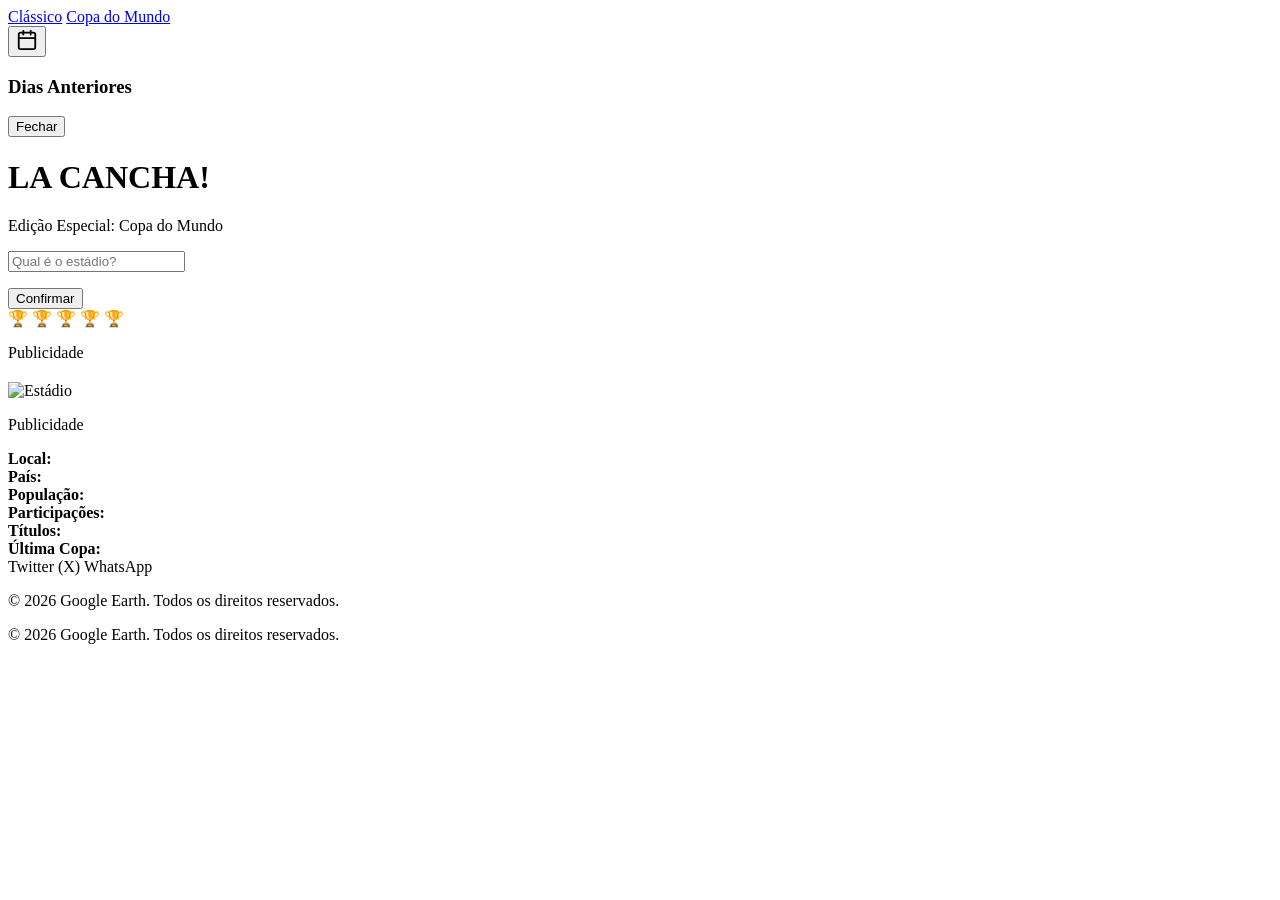
==== copa/index.html @ 67c48549 "Add index.html for Copa do Mundo Initial HTML structure for Copa do Mundo page with scripts and styl" ====
<!DOCTYPE html>
<html lang="pt-BR">
<head>
  <script async src="https://www.googletagmanager.com/gtag/js?id=G-17KXHVN0WM"></script>
<script>
  window.dataLayer = window.dataLayer || [];
  function gtag(){dataLayer.push(arguments);}
  gtag('js', new Date());

  gtag('config', 'G-17KXHVN0WM');
</script>
  <meta charset="UTF-8">
  <meta name="viewport" content="width=device-width, initial-scale=1.0, viewport-fit=cover">
  
  <title>La Cancha! - Copa do Mundo</title>
  
  <meta name="description" content="Cinco dicas, um estádio, todos os dias.">
  
  <link rel="icon" type="image/x-icon" href="../favicon.ico">
  
  <link rel="stylesheet" href="style_copa.css">
</head>
<body>

  <header class="topo-jogo">
    <nav class="menu-jogos">
      <a href="../index.html">Clássico</a>
      <a href="index.html" class="ativo">Copa do Mundo</a>
    </nav>
    
    <button id="btn-calendario" class="btn-icon" title="Ver dias anteriores">
      <svg width="22" height="22" viewBox="0 0 24 24" fill="none" stroke="currentColor" stroke-width="2" stroke-linecap="round" stroke-linejoin="round"><rect x="3" y="4" width="18" height="18" rx="2" ry="2"></rect><line x1="16" y1="2" x2="16" y2="6"></line><line x1="8" y1="2" x2="8" y2="6"></line><line x1="3" y1="10" x2="21" y2="10"></line></svg>
    </button>
  </header>

  <div id="modal-calendario" class="modal-sobreposicao oculto">
    <div class="conteudo-calendario">
      <header class="header-calendario">
        <h3>Dias Anteriores</h3>
        <button id="fechar-calendario">Fechar</button>
      </header>
      <div id="lista-dias"></div>
    </div>
  </div>

  <div id="app">
    <h1 class="logo">LA CANCHA!</h1>
    <p class="subtitulo">Edição Especial: Copa do Mundo</p>

    <div id="estadio">
      <div id="imagem"></div>
    </div>

    <div class="entrada">
      <div class="input-wrapper">
        <input id="resposta" placeholder="Qual é o estádio?" autocomplete="off">
        <ul id="lista-sugestoes" class="sugestoes oculto"></ul>
      </div>
      <button id="confirmar" onclick="verificar()">Confirmar</button>
    </div>

    <div id="progress-dots" class="progress-dots">
      <span class="dot">🏆</span>
      <span class="dot">🏆</span>
      <span class="dot">🏆</span>
      <span class="dot">🏆</span>
      <span class="dot">🏆</span>
    </div>

    <div id="dicas"></div>

    <div class="ads-container">
      <p>Publicidade</p>
    </div>
  </div>

  <div id="resultado" class="resultado oculto">
    <div class="conteudo-modal">
      <h2 id="mensagemFinal"></h2>
      <p id="estatistica"></p>

      <div class="resultado-estadio">
        <img id="resultadoImagem" src="" alt="Estádio">
        <p id="resultadoNome"></p>
      </div>

      <div class="ads-container">
        <p>Publicidade</p>
      </div>

      <div id="ficha-tecnica" class="ficha-tecnica">
        <div class="ficha-item"><strong>Local:</strong> <span id="info-local"></span></div>
        <div class="ficha-item"><strong>País:</strong> <span id="info-pais"></span></div>
        <div class="ficha-item"><strong>População:</strong> <span id="info-pop"></span></div>
        <div class="ficha-item"><strong>Participações:</strong> <span id="info-part"></span></div>
        <div class="ficha-item"><strong>Títulos:</strong> <span id="info-titulos"></span></div>
        <div class="ficha-item"><strong>Última Copa:</strong> <span id="info-ultima"></span></div>
      </div>

      <div class="share">
        <a id="shareTwitter" class="btn-share btn-x" target="_blank">Twitter (X)</a>
        <a id="shareWhats" class="btn-share btn-whats" target="_blank">WhatsApp</a>
      </div>

      <footer class="rodape-modal">
        <p>© 2026 Google Earth. Todos os direitos reservados.</p>
      </footer>
    </div>
  </div>

  <footer class="rodape">
    <p>© 2026 Google Earth. Todos os direitos reservados.</p>
  </footer>

  <script src="estadios_copa.js"></script>
  <script src="script_copa.js"></script>
</body>
</html>
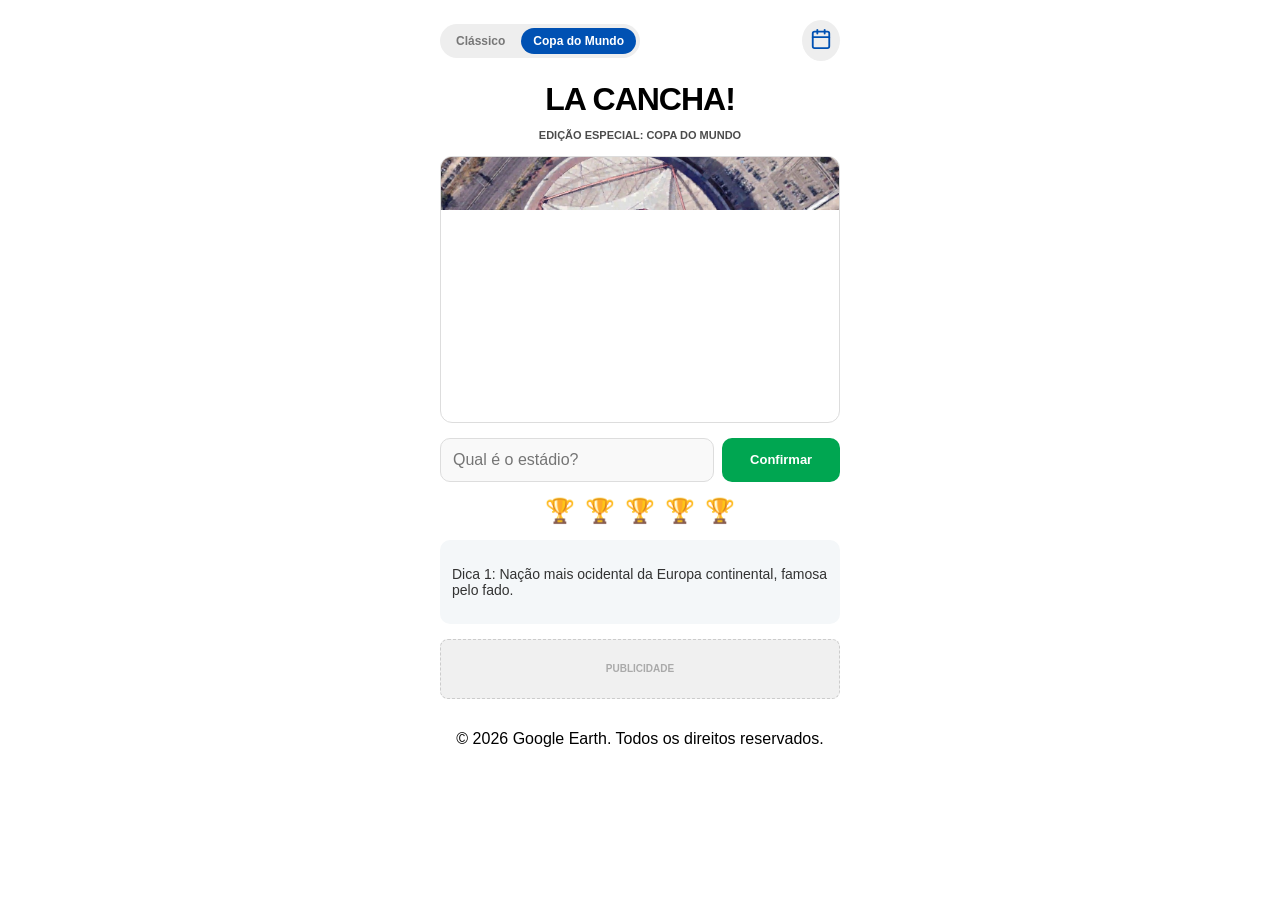
==== commit 700cb763: "Add files via upload" ====
--- a/copa/index.html
+++ b/copa/index.html
@@ -2,22 +2,23 @@
 <html lang="pt-BR">
 <head>
   <script async src="https://www.googletagmanager.com/gtag/js?id=G-17KXHVN0WM"></script>
-<script>
-  window.dataLayer = window.dataLayer || [];
-  function gtag(){dataLayer.push(arguments);}
-  gtag('js', new Date());
+  <script>
+    window.dataLayer = window.dataLayer || [];
+    function gtag(){dataLayer.push(arguments);}
+    gtag('js', new Date());
 
-  gtag('config', 'G-17KXHVN0WM');
-</script>
+    gtag('config', 'G-17KXHVN0WM');
+  </script>
+  
+  <script async src="https://pagead2.googlesyndication.com/pagead/js/adsbygoogle.js?client=ca-pub-6470575321336311"
+     crossorigin="anonymous"></script>
+     
   <meta charset="UTF-8">
   <meta name="viewport" content="width=device-width, initial-scale=1.0, viewport-fit=cover">
   
   <title>La Cancha! - Copa do Mundo</title>
-  
   <meta name="description" content="Cinco dicas, um estádio, todos os dias.">
-  
   <link rel="icon" type="image/x-icon" href="../favicon.ico">
-  
   <link rel="stylesheet" href="style_copa.css">
 </head>
 <body>
--- a/copa/style_copa.css
+++ b/copa/style_copa.css
@@ -0,0 +1,163 @@
+:root {
+  --azul: #0051B3;
+  --vermelho: #EF4135;
+  --verde: #00A651;
+  --preto: #000000;
+  --branco: #ffffff;
+  --cinza: #f4f7f9;
+}
+
+* { box-sizing: border-box; }
+
+body {
+  margin: 0; padding: 20px 15px;
+  font-family: -apple-system, sans-serif;
+  background-color: var(--branco);
+  display: flex; flex-direction: column; align-items: center;
+}
+
+/* HEADER */
+.topo-jogo {
+  display: flex; justify-content: space-between; align-items: center;
+  width: 100%; max-width: 400px; margin-bottom: 20px;
+}
+.menu-jogos { display: flex; gap: 4px; background: #eee; padding: 4px; border-radius: 30px; }
+.menu-jogos a { text-decoration: none; color: #777; font-size: 12px; font-weight: 700; padding: 6px 12px; border-radius: 20px; }
+.menu-jogos a.ativo { background: var(--azul); color: #fff; }
+.btn-icon { color: var(--azul); background: #eee; border: none; padding: 8px; border-radius: 50%; cursor: pointer; }
+
+/* TÍTULOS PRETOS */
+#app { width: 100%; max-width: 400px; text-align: center; }
+.logo { color: var(--preto); font-weight: 900; margin: 0; font-size: 32px; letter-spacing: -1px; }
+.subtitulo { color: var(--preto); font-size: 11px; font-weight: 800; text-transform: uppercase; margin-bottom: 15px; opacity: 0.7; }
+
+/* IMAGEM */
+#estadio { width: 100%; aspect-ratio: 3/2; border-radius: 12px; overflow: hidden; margin-bottom: 15px; border: 1px solid #ddd; }
+#imagem { width: 100%; height: 100%; background-size: cover; background-position: center; clip-path: inset(0 0 80% 0); transition: clip-path 0.5s ease; }
+
+/* ENTRADA CENTRALIZADA */
+.entrada { 
+  display: flex; width: 100%; gap: 8px; margin-bottom: 15px; justify-content: center; align-items: stretch;
+}
+
+.input-wrapper { 
+  width: 70%; 
+  position: relative;
+}
+
+input { 
+  width: 100%; 
+  padding: 12px; 
+  border: 1px solid #ddd; 
+  border-radius: 10px; 
+  font-size: 16px; 
+  outline: none; 
+  background: #f9f9f9; 
+}
+
+#confirmar { 
+  width: 30%; 
+  background: var(--verde); 
+  color: #fff; 
+  border: none; 
+  border-radius: 10px; 
+  font-weight: 800; 
+  cursor: pointer; 
+  font-size: 13px; 
+}
+
+/* CAIXA DE SELEÇÃO (AUTOCOMPLETE) EDITADA */
+.sugestoes {
+  position: absolute;
+  top: calc(100% + 5px);
+  left: 0;
+  right: 0;
+  background: var(--branco);
+  border-radius: 12px;
+  box-shadow: 0 10px 30px rgba(0,0,0,0.18);
+  z-index: 5000;
+  list-style: none;
+  padding: 8px 0;
+  margin: 0;
+  max-height: 200px;
+  overflow-y: auto;
+  border: 1px solid #eee;
+}
+
+.sugestoes li {
+  padding: 12px 15px;
+  cursor: pointer;
+  font-size: 14px;
+  font-weight: 500;
+  color: #333;
+  text-align: left;
+  display: flex;
+  align-items: center;
+  gap: 10px;
+  transition: background 0.2s ease;
+}
+
+.sugestoes li:hover {
+  background-color: #f0f7ff;
+  color: var(--azul);
+}
+
+.sugestoes li span {
+  font-size: 16px;
+}
+
+/* SCROLLBAR DA SELEÇÃO */
+.sugestoes::-webkit-scrollbar { width: 5px; }
+.sugestoes::-webkit-scrollbar-thumb { background: #ccc; border-radius: 10px; }
+
+/* PROGRESSO */
+.progress-dots { display: flex; justify-content: center; gap: 10px; margin-bottom: 15px; }
+.dot { font-size: 24px; }
+
+/* DICAS */
+#dicas { width: 100%; background: #f4f7f9; padding: 12px; border-radius: 10px; text-align: left; font-size: 14px; color: #333; }
+
+/* MODAL DE RESULTADO OTIMIZADO */
+.resultado { 
+  position: fixed; inset: 0; background: #fff; z-index: 2000; 
+  padding: 20px; overflow-y: auto; display: flex; flex-direction: column; align-items: center; 
+}
+.conteudo-modal { width: 100%; max-width: 380px; text-align: center; }
+#resultadoImagem { width: 100%; border-radius: 12px; border: 1px solid #eee; }
+#resultadoNome { font-weight: 800; font-size: 20px; margin: 10px 0; color: var(--preto); }
+#mensagemFinal { font-size: 22px; font-weight: 900; margin: 0 0 5px 0; }
+#estatistica { font-size: 12px; font-weight: 700; color: #666; text-transform: uppercase; margin-bottom: 15px; }
+
+.ficha-tecnica { background: #f4f7f9; border-radius: 12px; padding: 15px; width: 100%; text-align: left; margin: 15px 0; border: 1px solid #eee; }
+.ficha-item { font-size: 13px; margin-bottom: 6px; border-bottom: 1px solid #eef1f4; padding-bottom: 4px; }
+.destaque-especial { color: var(--vermelho); font-weight: 800; font-size: 10px; margin-left: 4px; }
+
+.share { display: flex; gap: 8px; width: 100%; }
+.btn-share { flex: 1; padding: 12px; border-radius: 10px; text-align: center; text-decoration: none; color: #fff; font-weight: 800; font-size: 13px; }
+.btn-x { background: #000; }
+.btn-whats { background: #25D366; }
+
+/* UTILITÁRIOS */
+.oculto { display: none !important; }
+.modal-sobreposicao { position: fixed; inset: 0; background: rgba(0,0,0,0.8); z-index: 3000; display: flex; align-items: center; justify-content: center; }
+.conteudo-calendario { background: #fff; padding: 20px; border-radius: 20px; width: 90%; max-width: 340px; }
+.header-calendario { display: flex; justify-content: space-between; align-items: center; margin-bottom: 15px; }
+#lista-dias { display: flex; flex-wrap: wrap; gap: 8px; justify-content: center; }
+.dia-link { text-decoration: none; background: #f4f7f9; color: var(--azul); padding: 8px 12px; border-radius: 8px; font-size: 12px; font-weight: 800; border: 1px solid #eee; }
+
+.ads-container {
+  width: 100%;
+  max-height: 90px;
+  min-height: 60px;
+  background-color: #f0f0f0;
+  border: 1px dashed #ccc;
+  border-radius: 8px;
+  margin: 15px auto;
+  display: flex;
+  align-items: center;
+  justify-content: center;
+  color: #aaa;
+  font-size: 10px;
+  text-transform: uppercase;
+  font-weight: bold;
+}
